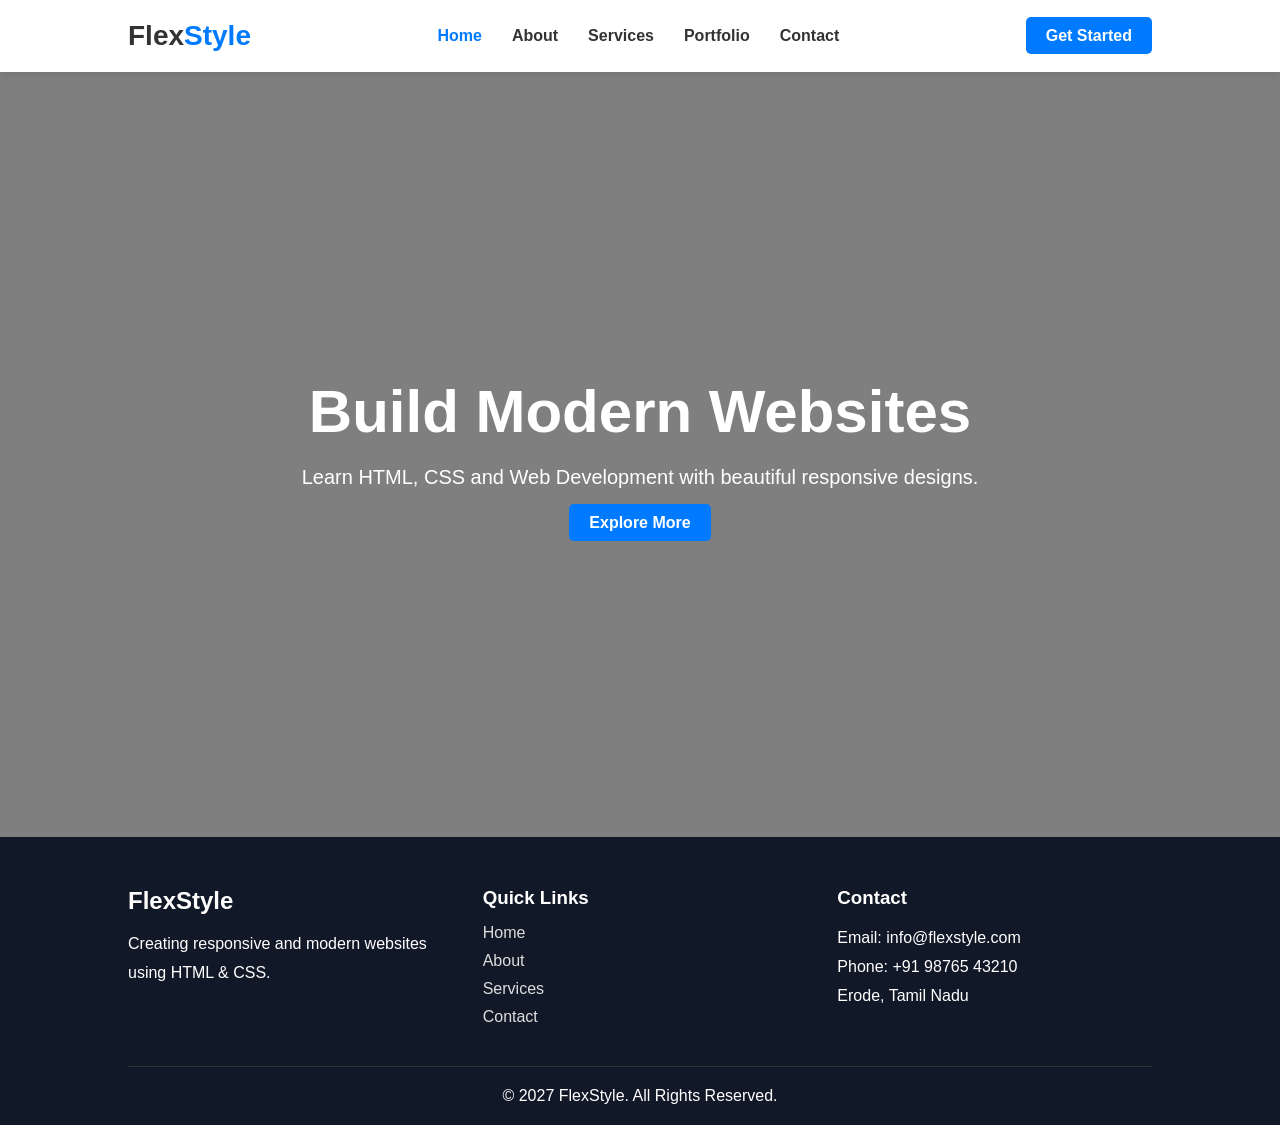
==== index.html @ d37007ca "Second" ====
<!DOCTYPE html>
<html lang="en">
<head>
    <meta charset="UTF-8">
    <meta name="viewport" content="width=device-width, initial-scale=1.0">
    <title>FlexStyle Website</title>
    <link rel="stylesheet" href="style.css">
</head>
<body>

    <header class="main-header">

        <div class="logo">
            <a href="#">Flex<span>Style</span></a>
        </div>

        <nav class="nav-menu">
            <ul>
                <li><a href="#" class="active">Home</a></li>
                <li><a href="#">About</a></li>
                <li><a href="#">Services</a></li>
                <li><a href="#">Portfolio</a></li>
                <li><a href="#">Contact</a></li>
            </ul>
        </nav>

        <div class="cta-button">
            <a href="#" class="btn">Get Started</a>
        </div>

    </header>
    <section class="banner">

        <div class="banner-content">
            <h1>Build Modern Websites</h1>
            <p>
                Learn HTML, CSS and Web Development with
                beautiful responsive designs.
            </p>

            <a href="#" class="btn">Explore More</a>
        </div>

    </section>

    <footer class="footer">

        <div class="footer-container">

            <div class="footer-box">
                <h2>FlexStyle</h2>
                <p>
                    Creating responsive and modern websites
                    using HTML & CSS.
                </p>
            </div>

            <div class="footer-box">
                <h3>Quick Links</h3>
                <ul>
                    <li><a href="#">Home</a></li>
                    <li><a href="#">About</a></li>
                    <li><a href="#">Services</a></li>
                    <li><a href="#">Contact</a></li>
                </ul>
            </div>

            <div class="footer-box">
                <h3>Contact</h3>
                <p>Email: info@flexstyle.com</p>
                <p>Phone: +91 98765 43210</p>
                <p>Erode, Tamil Nadu</p>
            </div>

        </div>

        <div class="footer-bottom">
            <p>© 2027 FlexStyle. All Rights Reserved.</p>
        </div>

    </footer>

</body>
</html>
---- style.css ----
*{
    margin:0;
    padding:0;
    box-sizing:border-box;
}

body{
    font-family:Arial, Helvetica, sans-serif;
}
.main-header{
    display:flex;
    justify-content:space-between;
    align-items:center;
    padding:20px 10%;
    background:#fff;
    box-shadow:0 2px 10px rgba(0,0,0,0.1);
}

.logo a{
    text-decoration:none;
    font-size:28px;
    font-weight:bold;
    color:#333;
}

.logo span{
    color:#007bff;
}

.nav-menu ul{
    display:flex;
    list-style:none;
    gap:30px;
}

.nav-menu a{
    text-decoration:none;
    color:#333;
    font-weight:600;
}

.nav-menu a:hover,
.nav-menu .active{
    color:#007bff;
}

.btn{
    background:#007bff;
    color:white;
    padding:10px 20px;
    text-decoration:none;
    border-radius:5px;
    font-weight:bold;
}

.btn:hover{
    background:#0056b3;
}
.banner{
    height:85vh;

    background-image:
    linear-gradient(
    rgba(0,0,0,0.5),
    rgba(0,0,0,0.5)),
    url("https://images.unsplash.com/photo-1498050108023-c5249f4df085");

    background-size:cover;
    background-position:center;
    background-repeat:no-repeat;

    display:flex;
    justify-content:center;
    align-items:center;
    text-align:center;
    color:white;
}

.banner-content h1{
    font-size:60px;
    margin-bottom:20px;
}

.banner-content p{
    font-size:20px;
    margin-bottom:25px;
}
.footer{
    background:#111827;
    color:white;
    padding:50px 10% 20px;
}

.footer-container{
    display:flex;
    justify-content:space-between;
    gap:40px;
    flex-wrap:wrap;
}

.footer-box{
    flex:1;
    min-width:250px;
}

.footer-box h2,
.footer-box h3{
    margin-bottom:15px;
}

.footer-box p{
    line-height:1.8;
}

.footer-box ul{
    list-style:none;
}

.footer-box ul li{
    margin-bottom:10px;
}

.footer-box ul li a{
    text-decoration:none;
    color:#ddd;
}

.footer-box ul li a:hover{
    color:#007bff;
}

.footer-bottom{
    border-top:1px solid #333;
    margin-top:30px;
    padding-top:20px;
    text-align:center;
}
@media(max-width:768px){

    .main-header{
        flex-direction:column;
        gap:15px;
    }

    .nav-menu ul{
        flex-direction:column;
        text-align:center;
    }

    .banner-content h1{
        font-size:40px;
    }

    .footer-container{
        flex-direction:column;
        text-align:center;
    }
}
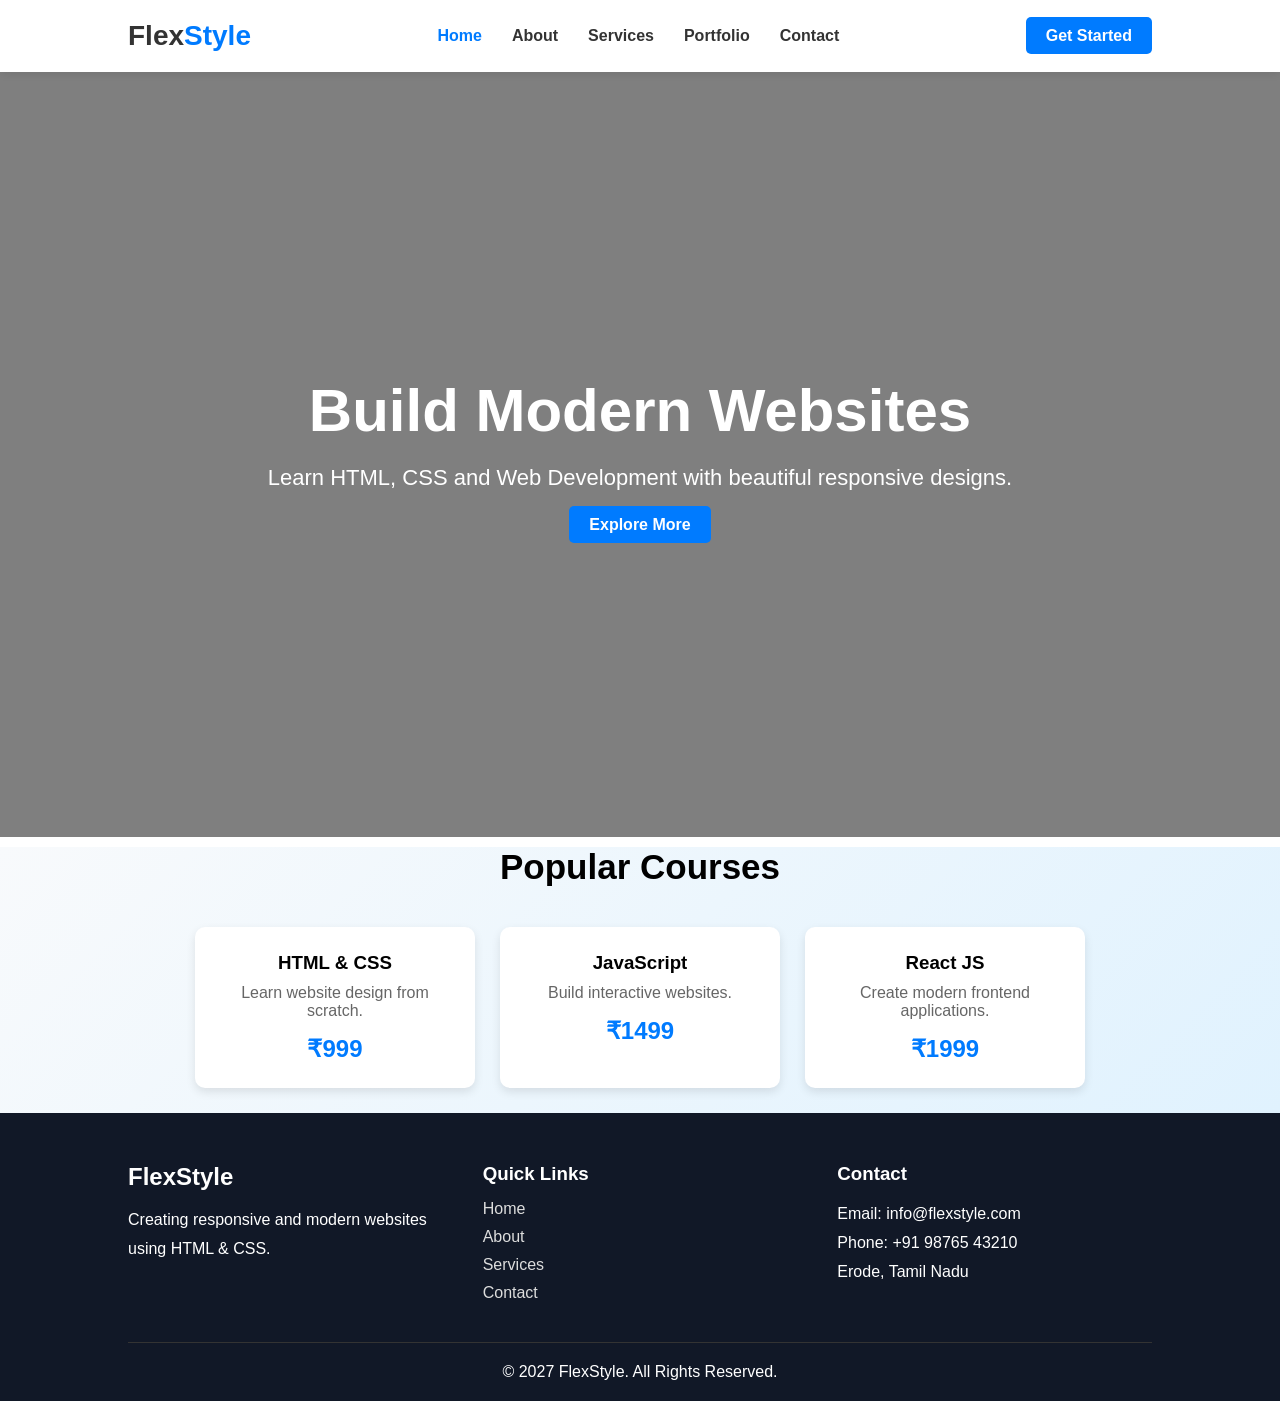
==== commit 462edfeb: "Third Commit" ====
--- a/index.html
+++ b/index.html
@@ -42,6 +42,33 @@
         </div>
 
     </section>
+    <section class="courses">
+
+    <h2 class="section-title">Popular Courses</h2>
+
+    <div class="course-container">
+
+        <div class="course-card">
+            <h3>HTML & CSS</h3>
+            <p>Learn website design from scratch.</p>
+            <span class="price">₹999</span>
+        </div>
+
+        <div class="course-card">
+            <h3>JavaScript</h3>
+            <p>Build interactive websites.</p>
+            <span class="price">₹1499</span>
+        </div>
+
+        <div class="course-card">
+            <h3>React JS</h3>
+            <p>Create modern frontend applications.</p>
+            <span class="price">₹1999</span>
+        </div>
+
+    </div>
+
+</section>
 
     <footer class="footer">
 
--- a/style.css
+++ b/style.css
@@ -86,6 +86,52 @@
     font-size:20px;
     margin-bottom:25px;
 }
+.courses{
+    background: linear-gradient(
+        135deg,
+        #f8fafc,
+        #e0f2fe
+    );
+}
+
+.section-title{
+    text-align:center;
+    margin-bottom:40px;
+    font-size:35px;
+    margin-top: 10px;
+}
+
+.course-container{
+    display:flex;
+    justify-content:center;
+    gap:25px;
+    flex-wrap:wrap;
+}
+
+.course-card{
+    width:280px;
+    background:#fff;
+    padding:25px;
+    border-radius:10px;
+    margin-bottom: 25px;
+    text-align:center;
+    box-shadow:0 4px 10px rgba(0,0,0,0.1);
+}
+
+.course-card h3{
+    margin-bottom:10px;
+}
+
+.course-card p{
+    margin-bottom:15px;
+    color:#666;
+}
+
+.price{
+    font-size:24px;
+    font-weight:bold;
+    color:#007bff;
+}
 .footer{
     background:#111827;
     color:white;
@@ -136,24 +182,136 @@
     padding-top:20px;
     text-align:center;
 }
-@media(max-width:768px){
+@media (max-width:767px){
 
     .main-header{
         flex-direction:column;
         gap:15px;
+        padding:15px;
     }
 
     .nav-menu ul{
         flex-direction:column;
+        gap:12px;
         text-align:center;
     }
 
+    .banner{
+        height:60vh;
+        padding:20px;
+    }
+
     .banner-content h1{
-        font-size:40px;
+        font-size:32px;
+    }
+
+    .banner-content p{
+        font-size:16px;
+    }
+
+    .course-container{
+        flex-direction:column;
+        align-items:center;
+    }
+
+    .course-card{
+        width:90%;
+        max-width:350px;
     }
 
     .footer-container{
         flex-direction:column;
         text-align:center;
     }
+}
+@media (min-width:768px) and (max-width:991px){
+
+    .main-header{
+        padding:20px 5%;
+    }
+
+    .nav-menu ul{
+        gap:20px;
+    }
+
+    .logo a{
+        font-size:24px;
+    }
+
+    .banner{
+        height:70vh;
+    }
+
+    .banner-content h1{
+        font-size:48px;
+    }
+
+    .banner-content p{
+        font-size:18px;
+    }
+
+    .course-container{
+        gap:20px;
+    }
+
+    .course-card{
+        width:320px;
+    }
+
+    .footer-container{
+        gap:20px;
+    }
+}
+@media (min-width:992px) and (max-width:1199px){
+
+    .main-header{
+        padding:20px 7%;
+    }
+
+    .banner{
+        height:80vh;
+    }
+
+    .banner-content h1{
+        font-size:55px;
+    }
+
+    .banner-content p{
+        font-size:20px;
+    }
+
+    .course-card{
+        width:300px;
+    }
+
+    .footer-container{
+        gap:30px;
+    }
+}
+@media (min-width:1200px){
+
+    .main-header{
+        padding:20px 10%;
+    }
+
+    .banner{
+        height:85vh;
+    }
+
+    .banner-content h1{
+        font-size:60px;
+    }
+
+    .banner-content p{
+        font-size:22px;
+    }
+
+    .course-card{
+        width:280px;
+    }
+
+    .footer-container{
+        max-width:1400px;
+        margin:auto;
+    }
 }
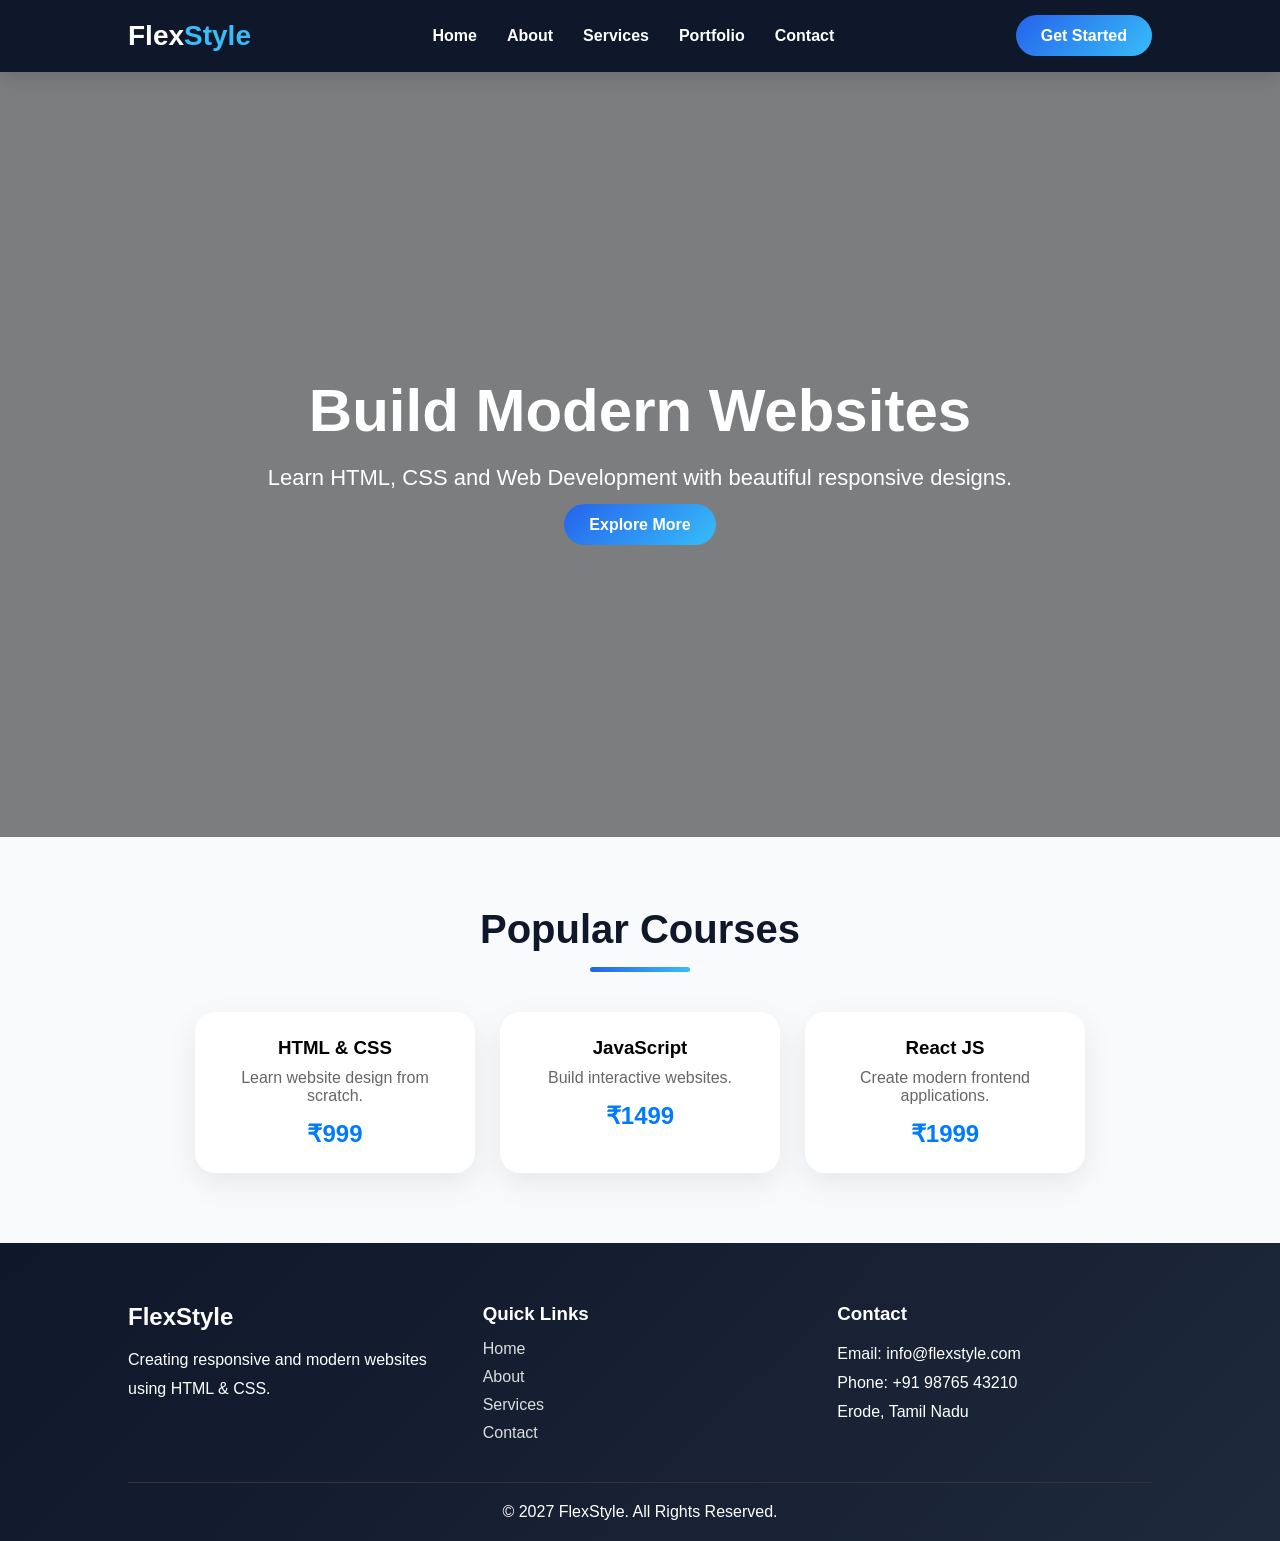
==== commit 6f631dbf: "Third Commit" ====
--- a/index.html
+++ b/index.html
@@ -16,7 +16,7 @@
 
         <nav class="nav-menu">
             <ul>
-                <li><a href="#" class="active">Home</a></li>
+                <li><a href="#">Home</a></li>
                 <li><a href="#">About</a></li>
                 <li><a href="#">Services</a></li>
                 <li><a href="#">Portfolio</a></li>
--- a/style.css
+++ b/style.css
@@ -7,25 +7,26 @@
 
 body{
     font-family:Arial, Helvetica, sans-serif;
+     background:#f8fafc;
 }
 .main-header{
     display:flex;
     justify-content:space-between;
     align-items:center;
     padding:20px 10%;
-    background:#fff;
-    box-shadow:0 2px 10px rgba(0,0,0,0.1);
+   background:#0f172a;
+    box-shadow:0 4px 20px rgba(0,0,0,0.15);
 }
 
 .logo a{
     text-decoration:none;
     font-size:28px;
     font-weight:bold;
-    color:#333;
+    color:#ffffff;
 }
 
 .logo span{
-    color:#007bff;
+    color:#38bdf8;
 }
 
 .nav-menu ul{
@@ -36,7 +37,7 @@
 
 .nav-menu a{
     text-decoration:none;
-    color:#333;
+    color:white;
     font-weight:600;
 }
 
@@ -46,12 +47,17 @@
 }
 
 .btn{
-    background:#007bff;
+     background:linear-gradient(
+        135deg,
+        #2563eb,
+        #38bdf8
+    );
     color:white;
-    padding:10px 20px;
+    padding:12px 25px;
     text-decoration:none;
-    border-radius:5px;
+    border-radius:30px;
     font-weight:bold;
+    transition: 0.4s;
 }
 
 .btn:hover{
@@ -76,6 +82,9 @@
     text-align:center;
     color:white;
 }
+.banner-content{
+    animation:fadeUp 1.5s ease;
+}
 
 .banner-content h1{
     font-size:60px;
@@ -85,20 +94,66 @@
 .banner-content p{
     font-size:20px;
     margin-bottom:25px;
+}
+.banner-content .btn {
+    animation:fadeUp 2s ease;
+}
+@keyframes fadeUp{
+
+    from{
+        opacity:0;
+        transform:translateY(50px);
+    }
+
+    to{
+        opacity:1;
+        transform:translateY(0);
+    }
+
 }
 .courses{
     background: linear-gradient(
         135deg,
         #f8fafc,
+        #dbeafe
         #e0f2fe
     );
+    padding: 70px 0;
 }
 
 .section-title{
     text-align:center;
     margin-bottom:40px;
-    font-size:35px;
-    margin-top: 10px;
+    font-size:40px;
+    color:#0f172a;
+    position:relative;
+}
+.section-title::after{
+    content:"";
+    width:100px;
+    height:5px;
+    background:linear-gradient(
+        90deg,
+        #2563eb,
+        #38bdf8
+    );
+    display:block;
+    margin:15px auto;
+    border-radius:50px;
+
+    animation:lineGrow 1.5s ease;
+}
+
+@keyframes lineGrow{
+
+    from{
+        width:0;
+    }
+
+    to{
+        width:100px;
+    }
+
 }
 
 .course-container{
@@ -110,12 +165,24 @@
 
 .course-card{
     width:280px;
-    background:#fff;
+    background:white;
     padding:25px;
-    border-radius:10px;
-    margin-bottom: 25px;
+    border-radius:20px;
     text-align:center;
-    box-shadow:0 4px 10px rgba(0,0,0,0.1);
+
+    box-shadow:
+    0 10px 30px rgba(0,0,0,0.08);
+
+    transition:0.4s;
+}
+.course-card:hover{
+
+    transform:
+    translateY(-10px);
+
+    box-shadow:
+    0 20px 40px rgba(37,99,235,0.2);
+
 }
 
 .course-card h3{
@@ -133,9 +200,14 @@
     color:#007bff;
 }
 .footer{
-    background:#111827;
+    background:linear-gradient(
+        135deg,
+        #0f172a,
+        #1e293b
+    );
+
     color:white;
-    padding:50px 10% 20px;
+    padding:60px 10% 20px;
 }
 
 .footer-container{
